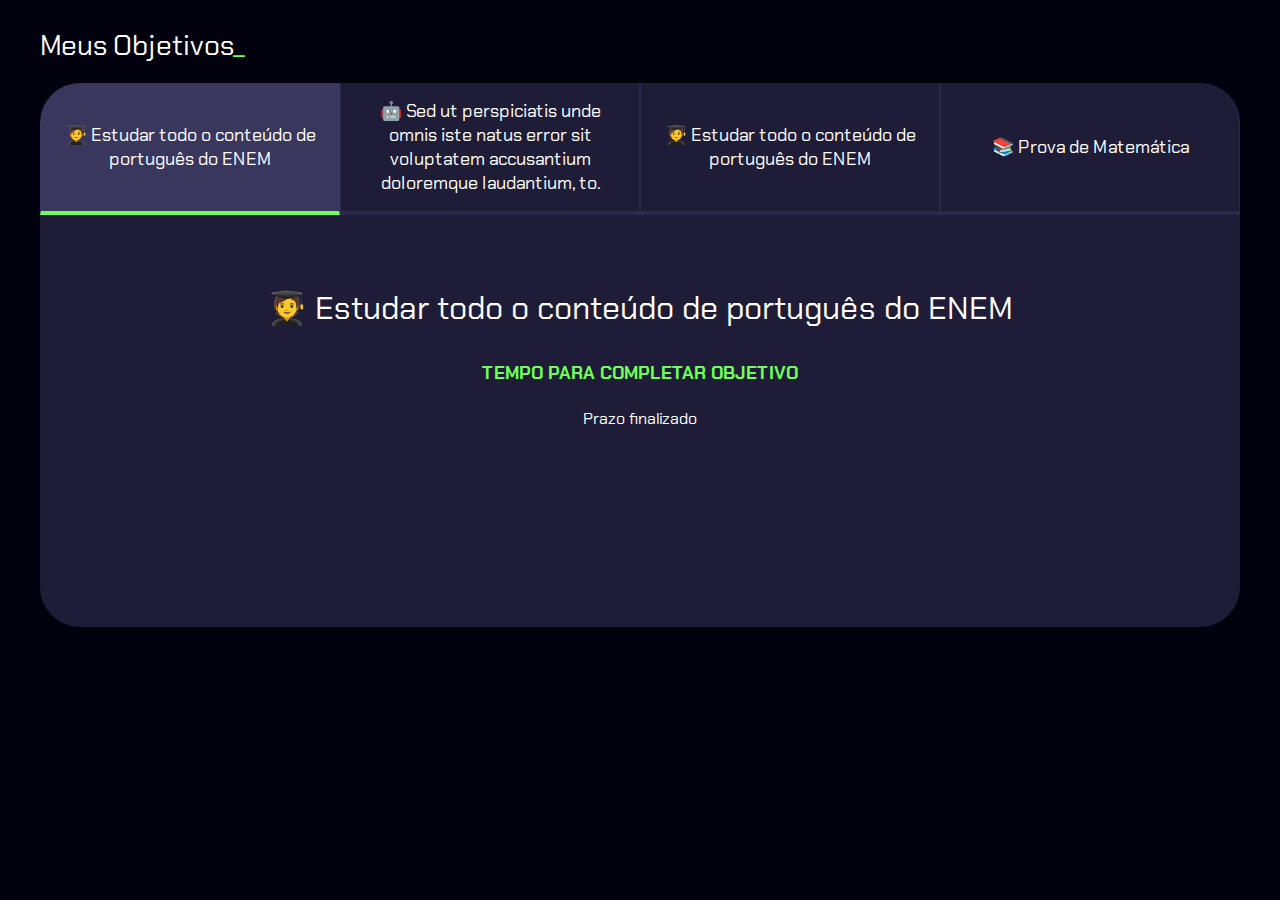
==== contador_simples/index.html @ 63e6b9f0 "exemplos de página com contador simples e mais completo" ====
<!DOCTYPE html>
<html lang="en">
<head>
    <meta charset="UTF-8">
    <meta name="viewport" content="width=device-width, initial-scale=1.0">
    <title>Objetivos</title>

    <link rel="stylesheet" href="style.css">

</head>
<body>
    <section class="wrapper">
        <h1 class="page-title">Meus Objetivos</h1>
        <div class="content">
            <div class="tabs">
                <button class="tablinks active" data-tabs="tab1">
                    🧑‍🎓 Estudar todo o conteúdo de português do ENEM
                </button>
                <button class="tablinks" data-tabs="tab2">
                    🤖 Sed ut perspiciatis unde omnis iste natus error sit
                    voluptatem accusantium doloremque laudantium, to.
                 </button>
                 <button class="tablinks" data-tabs="tab3">
                    🧑‍🎓 Estudar todo o conteúdo de português do ENEM
                 </button>
                 <button class="tablinks" data-tabs="tab4">
                    📚 Prova de Matemática
                 </button>
            </div>

            <div class="wrapper-tabcontent">
                <div id="tab1" class="tabcontent active">
                    <h3>🧑‍🎓 Estudar todo o conteúdo de português do ENEM</h3>
                    <h4 class="counter-title">Tempo para completar objetivo</h4>

                    <div class="counter" id="obj_2023-07-20"></div>

                </div>
                <div id="tab2" class="tabcontent">
                    <h3>🤖 Sed ut perspiciatis unde omnis iste natus error sit
                        voluptatem accusantium doloremque laudantium, to.</h3>
                    <h4 class="counter-title">Tempo para completar objetivo</h4>

                    <div class="counter" id="obj_2023-09-03"></div>

                </div>
                <div id="tab3" class="tabcontent">
                    <h3>🧑‍🎓 Estudar todo o conteúdo de português do ENEM</h3>
                    <h4 class="counter-title">Tempo para completar objetivo</h4>

                    <div class="counter" id="obj_2023-10-03"></div>

                </div>
                <div id="tab4" class="tabcontent">
                    <h3>📚 Prova de Matemática</h3>
                    <h4 class="counter-title">Tempo para completar objetivo</h4>

                    <div class="counter" id="obj_2023-11-03"></div>


                </div>
            </div>
        </div>


    </section>


    <script src="script.js"></script>
</body>
</html>
---- contador_simples/style.css ----
@import url('https://fonts.googleapis.com/css2?family=Chakra+Petch&display=swap');


body{
    background: #02010E;
    font-family: "Chakra Petch", sans-serif;
    font-size: 16px;
    color: #fff;
    /* box-sizing: border-box; */
}

.wrapper{
    display: flex;
    flex-direction: column;
    justify-content: center;
    align-items: center;
    max-width: 1200px;
    width: 100%;
    margin: 0 auto;
}

.page-title{
    font-size: 28px;
    font-weight: 400;
    text-align: left;
    width: 100%;
}

.page-title::after{
    content: '_';
    color: #6FFF57;
}

/* Abas */
.tabs{
    display: block;
    margin: 0;
}

.tablinks{
    background-color: rgba(58, 55, 94, 0.50);
    font-family: "Chakra Petch", sans-serif;
    color: #fff;
    display: flex;
    justify-content: center;
    align-items: center;
    font-size: 18px;
    padding: 1rem;
    border-bottom: 4px solid rgba(58, 55, 94, 0.50);
    border-left: 1px solid rgba(58, 55, 94, 0.50);
    border-right: 1px solid rgba(58, 55, 94, 0.50);
    border-top: none;
}

.tablinks:first-of-type{
    border-radius: 40px 40px 0 0;
}

.tablinks:hover{
    color: #fff;
}

.tablinks.active{
    background-color: #3A375E;
    border-bottom: 4px solid #6FFF57;
}

.wrapper-tabcontent{
    background-color: rgba(58, 55, 94, 0.50);
    position: relative;
    padding: 40px;
    border-radius: 0 0 40px 40px;

}
.tabcontent{
    display: none;
    min-height: 300px;
}

.tabcontent.active{
    display: block;
}
.tabcontent h3 {
    font-size: 1.5rem;
    color: #fff;
    font-weight: 400;
    text-align: center;
}

.counter-title {
    color: #6FFF57;
    font-size: 1.125rem;
    font-weight: 700;
    text-align: center;
    text-transform: uppercase;
}

.counter{
    display: block;
    text-align: center;
}

.counter .dias{
    color: #6FFF57;
    font-size: 1.125rem;
}

/* Responsivo */

@media screen and (min-width: 768px) {
    .page-title {
        font-size: 1.75rem;
    }

    .tabs {
        display: flex;
        justify-content: space-between;
    }

    .tablinks {
        width: 25%;
        font-size: 1.125rem;
    }

    .tablinks:first-of-type {
        border-radius: 40px 0px 0px 0px;
    }

    .tablinks:last-of-type {
        border-radius: 0px 40px 0px 0px;
    }

    /* ---- */
    .wrapper_tabcontent {
        padding: 40px 60px;
    }

    .tabcontent h3 {
        font-size: 2rem;
    }


}
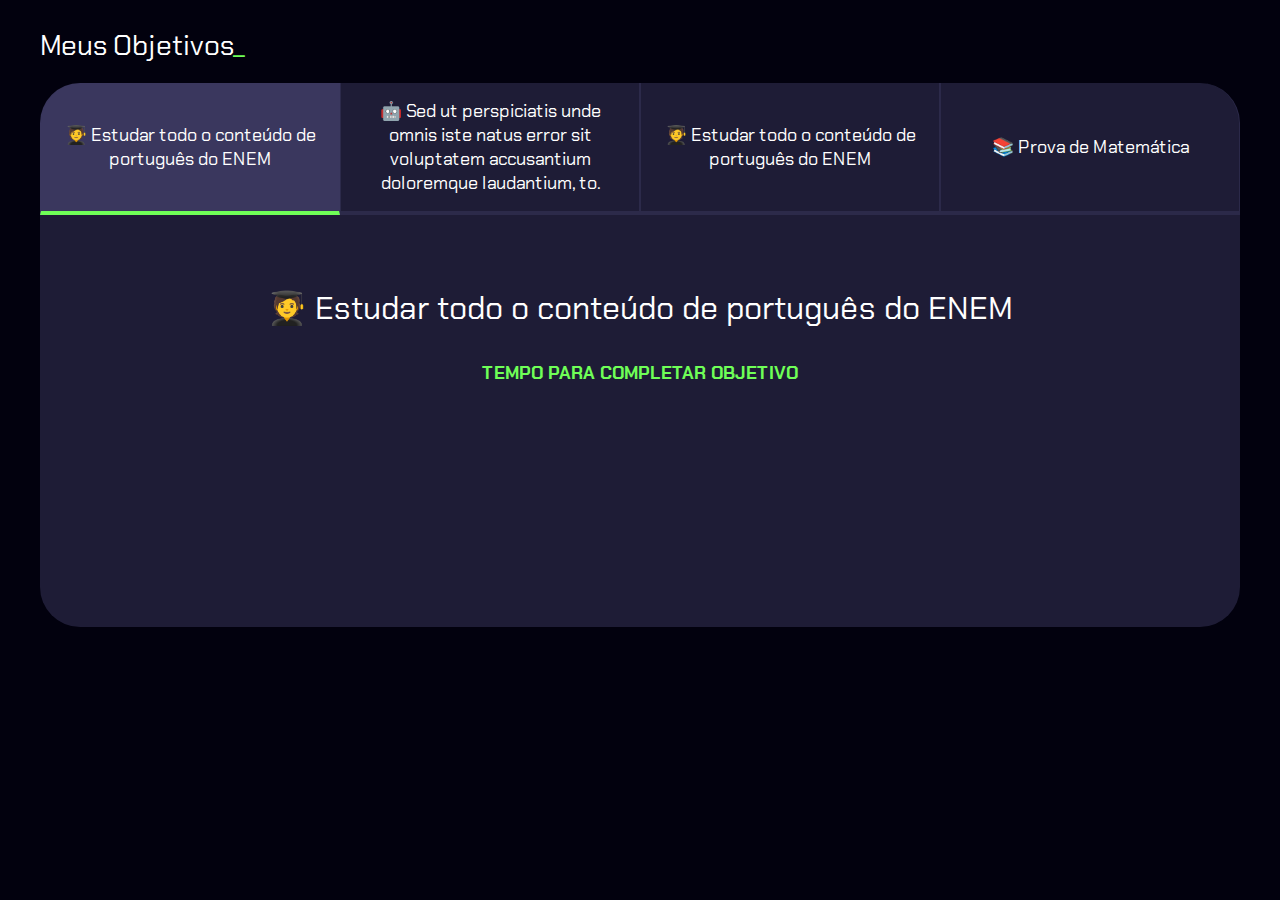
==== commit fe06c716: "refatoração do contador simples e explicação do formato de data usado" ====
--- a/contador_simples/index.html
+++ b/contador_simples/index.html
@@ -33,7 +33,7 @@
                     <h3>🧑‍🎓 Estudar todo o conteúdo de português do ENEM</h3>
                     <h4 class="counter-title">Tempo para completar objetivo</h4>
 
-                    <div class="counter" id="obj_2023-07-20"></div>
+                    <div class="counter" data-deadline="2023-07-20T23:59:59"></div>
 
                 </div>
                 <div id="tab2" class="tabcontent">
@@ -41,21 +41,21 @@
                         voluptatem accusantium doloremque laudantium, to.</h3>
                     <h4 class="counter-title">Tempo para completar objetivo</h4>
 
-                    <div class="counter" id="obj_2023-09-03"></div>
+                    <div class="counter" data-deadline="2023-07-21T23:59:59"></div>
 
                 </div>
                 <div id="tab3" class="tabcontent">
                     <h3>🧑‍🎓 Estudar todo o conteúdo de português do ENEM</h3>
                     <h4 class="counter-title">Tempo para completar objetivo</h4>
 
-                    <div class="counter" id="obj_2023-10-03"></div>
+                    <div class="counter" data-deadline="2023-07-22T23:59:59"></div>
 
                 </div>
                 <div id="tab4" class="tabcontent">
                     <h3>📚 Prova de Matemática</h3>
                     <h4 class="counter-title">Tempo para completar objetivo</h4>
 
-                    <div class="counter" id="obj_2023-11-03"></div>
+                    <div class="counter" data-deadline="2023-07-23T23:59:59"></div>
 
 
                 </div>
